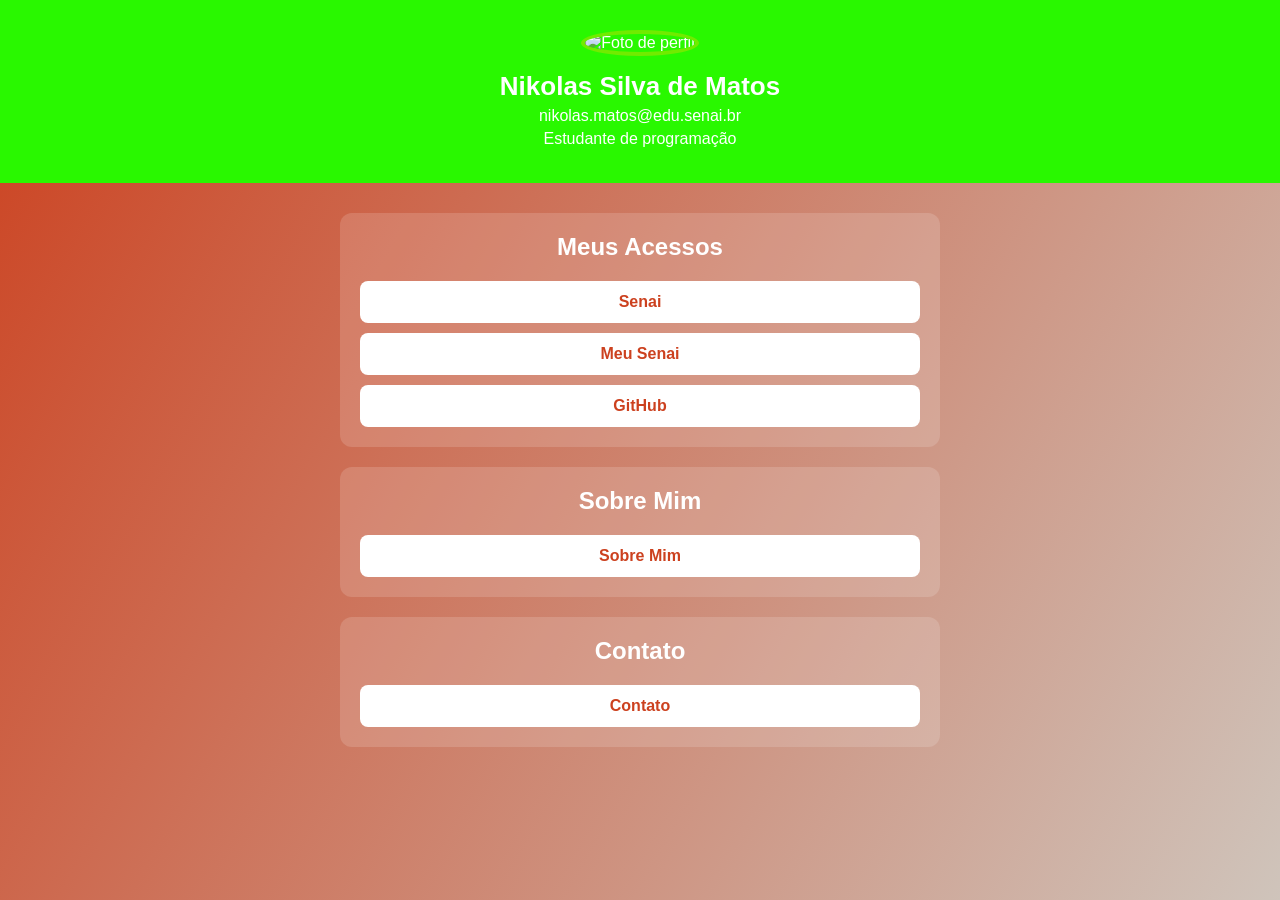
==== index.html @ c97d7c05 "Atividade_do_site" ====
<!DOCTYPE html>
<html lang="pt-br">

<head>
    <meta charset="UTF-8">
    <meta name="viewport" content="width=device-width, initial-scale=1.0">
    <title>Link na Bio</title>
    <link rel="stylesheet" href="./css/stytle.css">
</head>

<body>
    <header>
        <img src="https://i.pravatar.cc/150?img=1" alt="Foto de perfil">

        <h1>Nikolas Silva de Matos</h1>
        <p>nikolas.matos@edu.senai.br</p>
        <p>Estudante de programação</p>
    </header>

    <main>

        <section class="card links">
            <h2>Meus Acessos</h2>

            <a href="https://www.sp.senai.br/" target="_blank">Senai</a>
            <a href="https://meusenai.senai.br/" target="_blank">Meu Senai</a>
            <a href="https://github.com/" target="_blank">GitHub</a>
        </section>

        <section class="card bio">
        <h2>Sobre Mim</h2>
            
        <a href="./sobre.mim.html" target="_blank">Sobre Mim</a>

    </section>
           <section class="card bio">
        <h2>Contato</h2>
            
        <a href="./contato.html" target="_blank">Contato</a>

    </section>
</body>

</html>
---- css/stytle.css ----
{
box-sizing: border-box;
}

body {
margin: 0;
font-family: Arial, Helvetica, sans-serif;
background: linear-gradient(120deg, #cc411f, #cfc4bb);
color: #fff;

display: flex;
flex-direction: column;
align-items: center;

min-height: 100vh;


}

header {
background-color: #29f800;
width: 100%;
padding: 30px;
text-align: center;
}

header h1 {
margin: 15px 0 5px;
font-size: 26px;
}

header img {
width: 150px;
height: 150px;
border-radius: 50%;
border: 4px solid #71eb00;
object-fit: cover;
}

header p {
margin: 5px;
font-size: 16px;
}

main {
width: 90%;
max-width: 600px;

display: flex;
flex-direction: column;
gap: 20px;

margin: 30px 0;


}

.card {
background: rgba(255, 255, 255, 0.15);
border-radius: 12px;
padding: 20px;
text-align: center;

transition: transform 0.2s ease, background 0.2s ease;


}

.card:hover {
transform: scale(1.03);
background: rgba(255, 255, 255, 0.25);
}

.card h2 {
margin-top: 0;
}

.card a {
display: block;
margin-top: 10px;
padding: 12px 20px;

background-color: #ffffff;
color: #cc411f;

text-decoration: none;
font-weight: bold;

border-radius: 8px;

transition: background-color 0.2s ease, transform 0.2s ease;


}

.card a:hover {
background-color: #29f800;
color: #fff;
transform: translateY(-2px);
}

.card p {
line-height: 1.5;
}

footer {
margin: 10px 0; 
font-size: 14px;

}
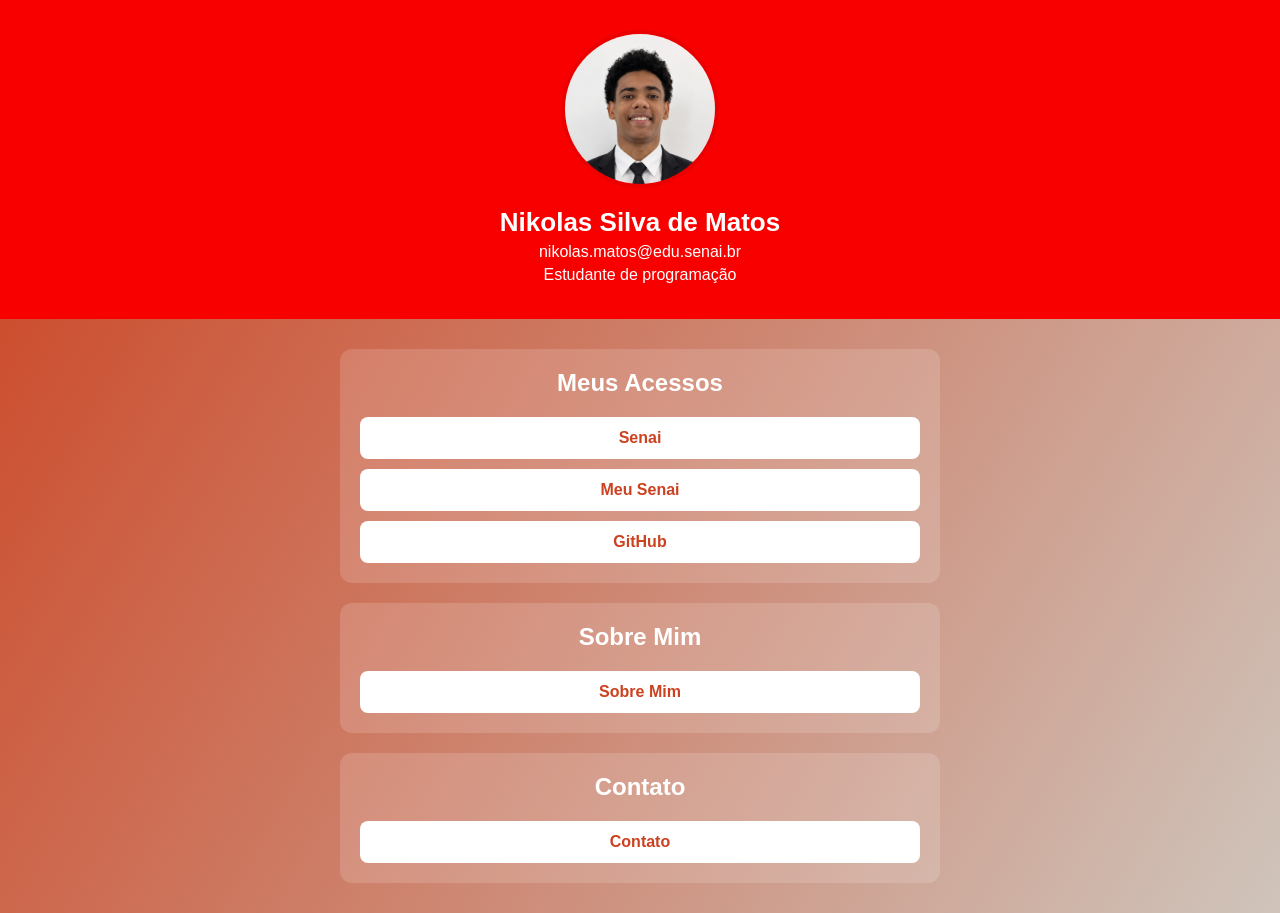
==== commit 5c650438: "Atividade_Impossivel" ====
--- a/index.html
+++ b/index.html
@@ -10,7 +10,7 @@
 
 <body>
     <header>
-        <img src="https://i.pravatar.cc/150?img=1" alt="Foto de perfil">
+        <img src="./IMG/1780058416400 (1).png" alt="Foto de perfil">
 
         <h1>Nikolas Silva de Matos</h1>
         <p>nikolas.matos@edu.senai.br</p>
--- a/css/stytle.css
+++ b/css/stytle.css
@@ -18,7 +18,7 @@
 }
 
 header {
-background-color: #29f800;
+background-color: #f80000;
 width: 100%;
 padding: 30px;
 text-align: center;
@@ -33,7 +33,7 @@
 width: 150px;
 height: 150px;
 border-radius: 50%;
-border: 4px solid #71eb00;
+border: 4px solid #eb0000;
 object-fit: cover;
 }
 
@@ -94,7 +94,7 @@
 }
 
 .card a:hover {
-background-color: #29f800;
+background-color: #f87800;
 color: #fff;
 transform: translateY(-2px);
 }
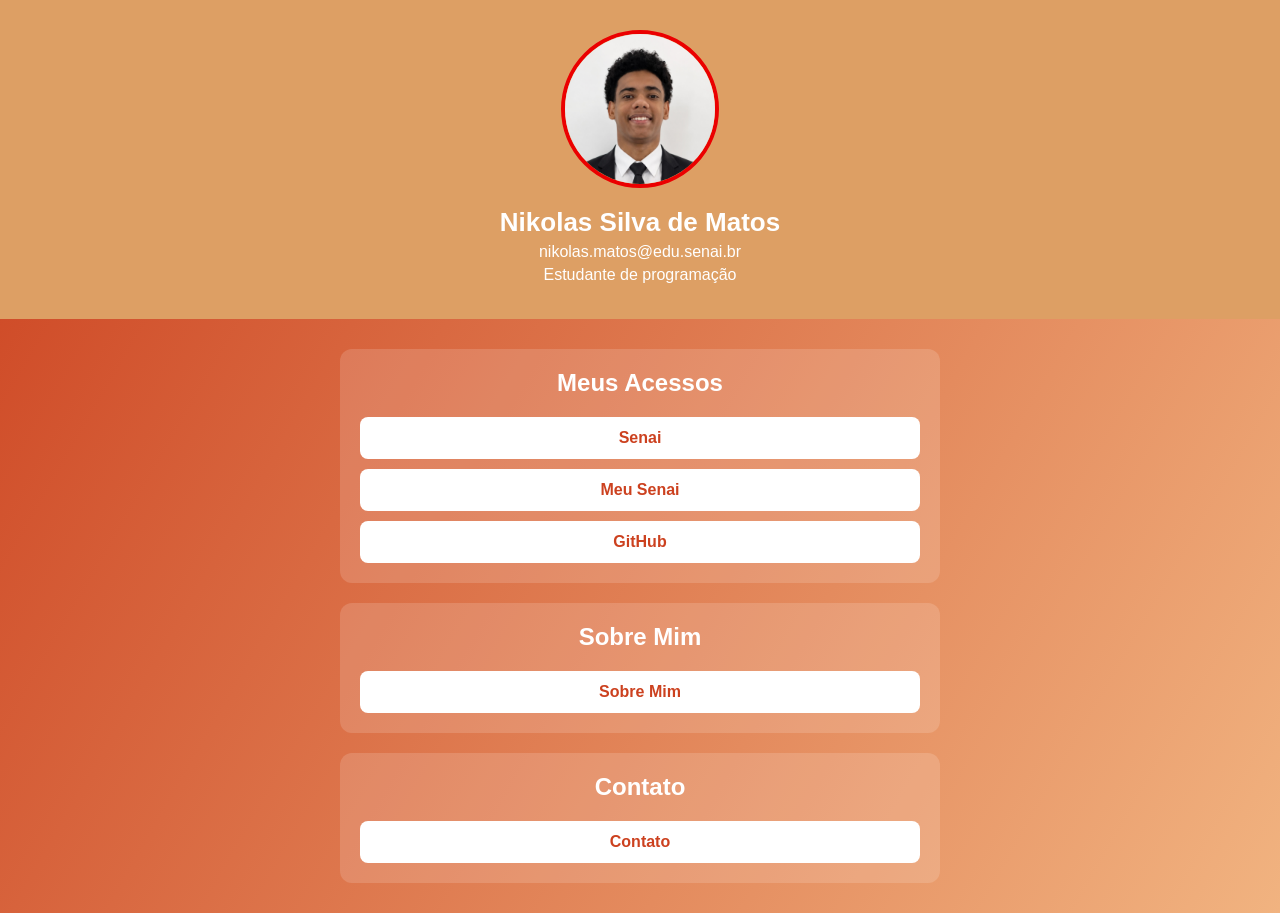
==== commit e80c967d: "Atividade_do_site" ====
--- a/index.html
+++ b/index.html
@@ -24,7 +24,7 @@
 
             <a href="https://www.sp.senai.br/" target="_blank">Senai</a>
             <a href="https://meusenai.senai.br/" target="_blank">Meu Senai</a>
-            <a href="https://github.com/" target="_blank">GitHub</a>
+            <a href="https://github.com/nikolasmatos-bit target="_blank>GitHub</a>
         </section>
 
         <section class="card bio">
--- a/css/stytle.css
+++ b/css/stytle.css
@@ -5,7 +5,7 @@
 body {
 margin: 0;
 font-family: Arial, Helvetica, sans-serif;
-background: linear-gradient(120deg, #cc411f, #cfc4bb);
+background: linear-gradient(120deg, #cc411f, #f1b380);
 color: #fff;
 
 display: flex;
@@ -18,7 +18,7 @@
 }
 
 header {
-background-color: #f80000;
+background-color: #dd9f64;
 width: 100%;
 padding: 30px;
 text-align: center;
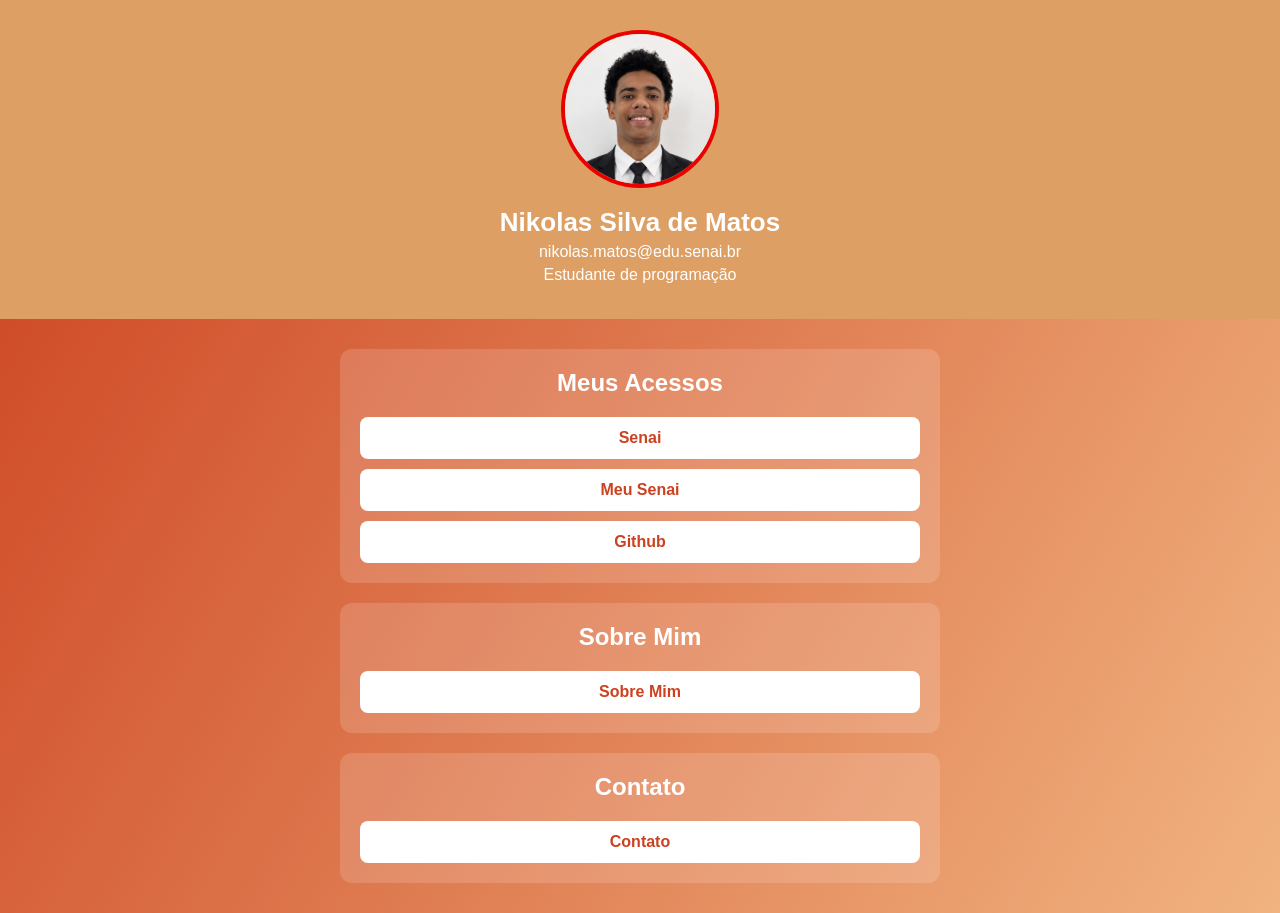
==== commit 02ffc701: "Atividade" ====
--- a/index.html
+++ b/index.html
@@ -24,7 +24,7 @@
 
             <a href="https://www.sp.senai.br/" target="_blank">Senai</a>
             <a href="https://meusenai.senai.br/" target="_blank">Meu Senai</a>
-            <a href="https://github.com/nikolasmatos-bit target="_blank>GitHub</a>
+            <a href="https://github.com/nikolasmatos-bit" target="_blank">Github</a>
         </section>
 
         <section class="card bio">
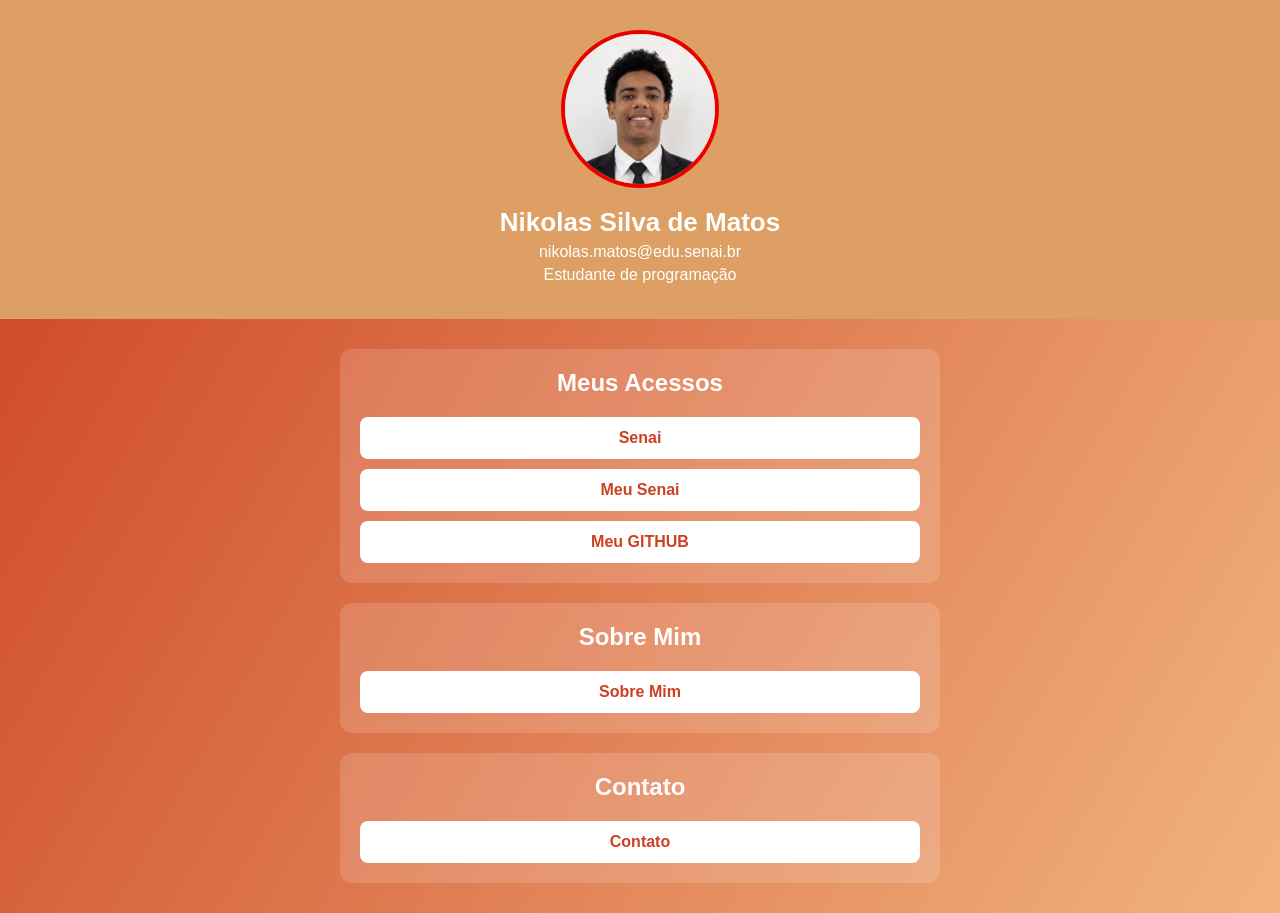
==== commit 4a5c5814: "Lição" ====
--- a/index.html
+++ b/index.html
@@ -24,7 +24,7 @@
 
             <a href="https://www.sp.senai.br/" target="_blank">Senai</a>
             <a href="https://meusenai.senai.br/" target="_blank">Meu Senai</a>
-            <a href="https://github.com/nikolasmatos-bit" target="_blank">Github</a>
+            <a href="https://github.com/nikolasmatos-bit" target="_blank">Meu GITHUB</a>
         </section>
 
         <section class="card bio">
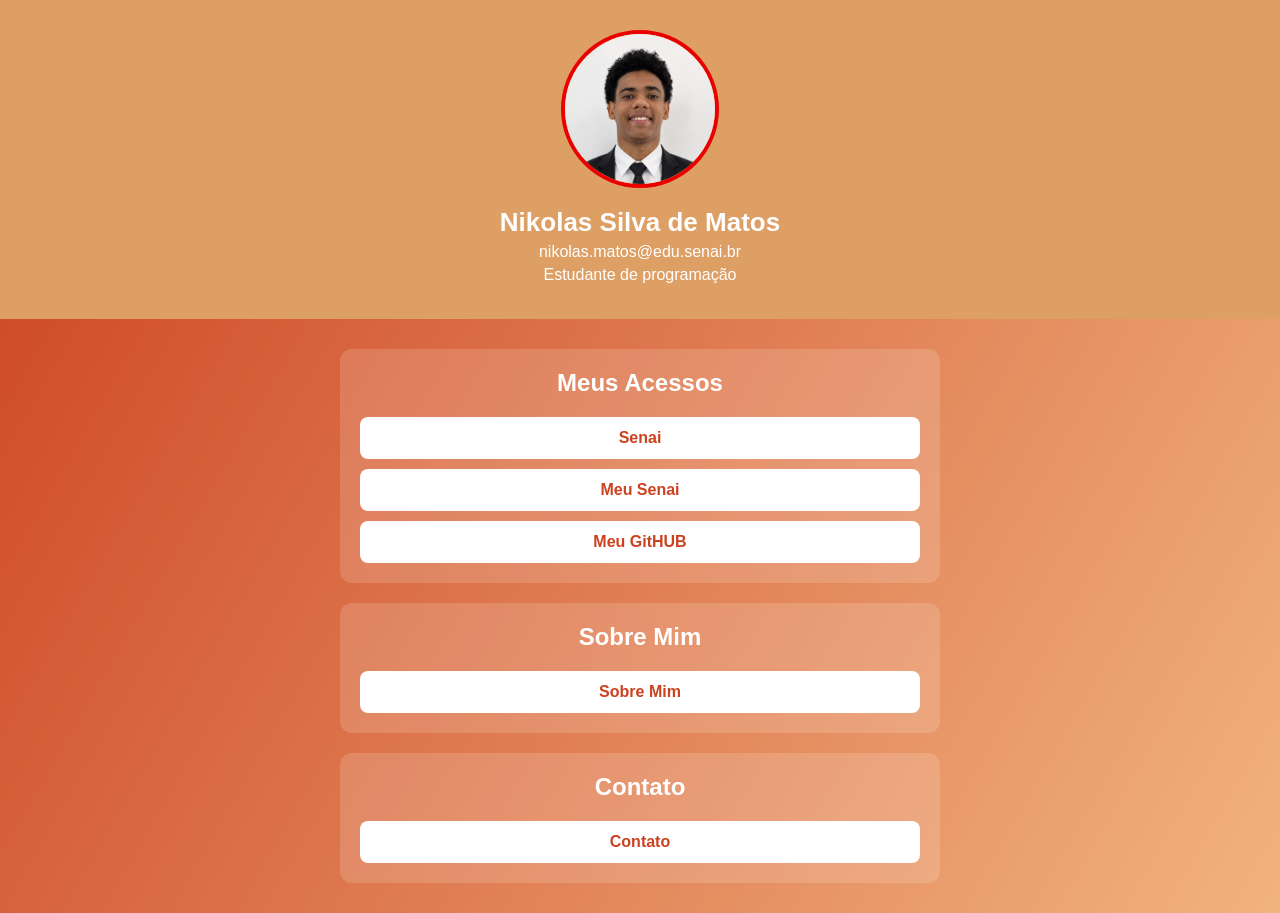
==== commit a0797d90: "Lição" ====
--- a/index.html
+++ b/index.html
@@ -24,7 +24,7 @@
 
             <a href="https://www.sp.senai.br/" target="_blank">Senai</a>
             <a href="https://meusenai.senai.br/" target="_blank">Meu Senai</a>
-            <a href="https://github.com/nikolasmatos-bit" target="_blank">Meu GITHUB</a>
+            <a href="https://github.com/nikolasmatos-bit" target="_blank">Meu GitHUB</a>
         </section>
 
         <section class="card bio">
